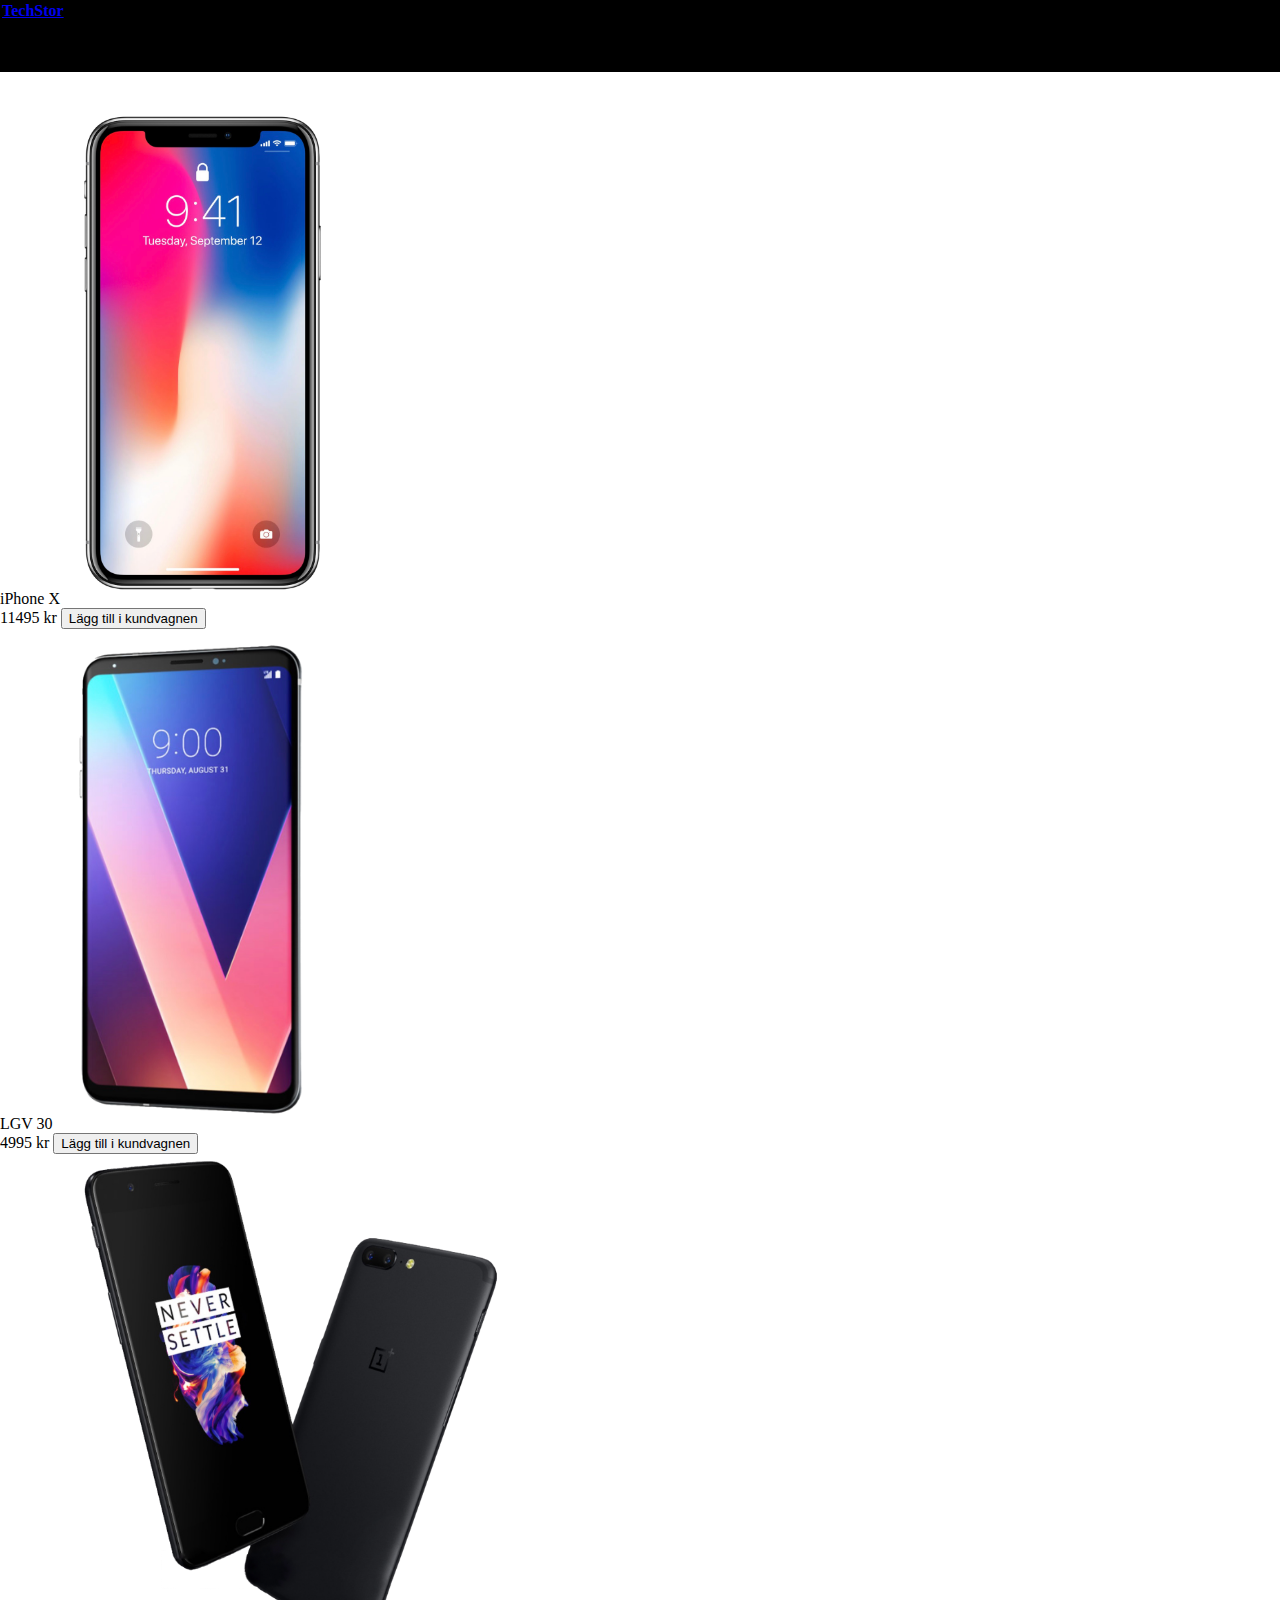
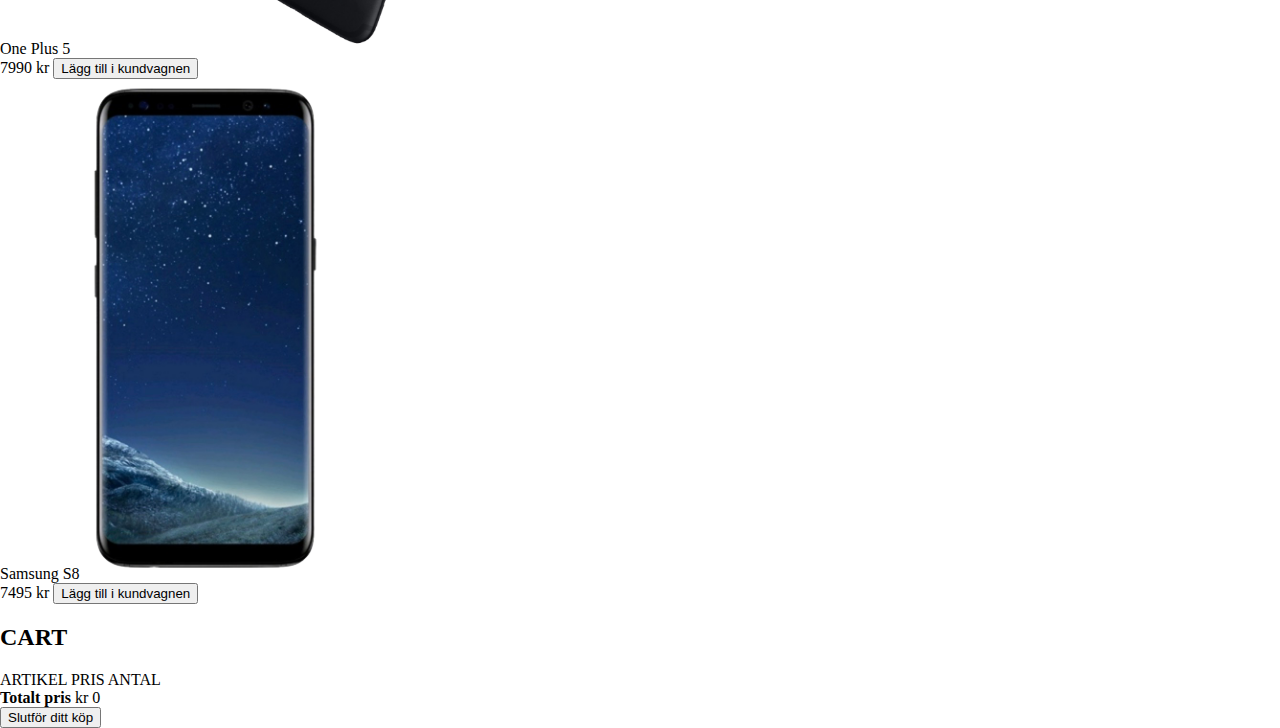
==== index.html @ aebd063b "initial commit" ====
<!DOCTYPE html>
<html>
    <head>
        <title>TechStor</title>
        <meta name="description" content="This is the description">
        <link rel="stylesheet" href="style.css">
        <script src="store.js" async></script>

        <link rel="stylesheet" href="https://stackpath.bootstrapcdn.com/bootstrap/4.1.3/css/bootstrap.min.css" integrity="sha384-MCw98/SFnGE8fJT3GXwEOngsV7Zt27NXFoaoApmYm81iuXoPkFOJwJ8ERdknLPMO" crossorigin="anonymous">
        <script src="https://code.jquery.com/jquery-3.3.1.slim.min.js" integrity="sha384-q8i/X+965DzO0rT7abK41JStQIAqVgRVzpbzo5smXKp4YfRvH+8abtTE1Pi6jizo" crossorigin="anonymous"></script>
        <script src="https://cdnjs.cloudflare.com/ajax/libs/popper.js/1.14.3/umd/popper.min.js" integrity="sha384-ZMP7rVo3mIykV+2+9J3UJ46jBk0WLaUAdn689aCwoqbBJiSnjAK/l8WvCWPIPm49" crossorigin="anonymous"></script>
        <script src="https://stackpath.bootstrapcdn.com/bootstrap/4.1.3/js/bootstrap.min.js" integrity="sha384-ChfqqxuZUCnJSK3+MXmPNIyE6ZbWh2IMqE241rYiqJxyMiZ6OW/JmZQ5stwEULTy" crossorigin="anonymous"></script>
        <link rel="stylesheet" href="https://use.fontawesome.com/releases/v5.5.0/css/all.css" integrity="sha384-B4dIYHKNBt8Bc12p+WXckhzcICo0wtJAoU8YZTY5qE0Id1GSseTk6S+L3BlXeVIU" crossorigin="anonymous">
    </head>
    <body>
        <!---------------------------Header nav bar-------------------------------->
        <nav class="navbar navbar-expand-sm bg-dark navbar-dark">
            <a class="navbar-brand" href="#">TechStor</a>
            <ul class="navbar-nav ">
                <li class="nav-item"><a class="nav-link numItems" href="#"></a></li>
                <a class="nav-link" href="cart.html"> <i class="fas fa-shopping-cart"></i></a></li>
            </ul>
        </nav>
        <!--------------------Shop items container------------------------------->
        <section class="row justify-content-center my-row">
            <div class="shop-items">
                <div class="shop-item">
                    <span class="shop-item-title">iPhone X</span>
                    <img class="shop-item-image" src="Images/iPhoneX.png" height="500" >
                    <div class="shop-item-details">
                        <span class="shop-item-price">11495 kr</span>
                        <button class="btn btn-primary shop-item-button" type="button">Lägg till i kundvagnen</button>
                    </div>
                </div>
                <div class="shop-item">
                    <span class="shop-item-title">LGV 30</span>
                    <img class="shop-item-image" src="Images/LGV30.png" height="500">
                    <div class="shop-item-details">
                        <span class="shop-item-price">4995 kr</span>
                        <button class="btn btn-primary shop-item-button"type="button">Lägg till i kundvagnen</button>
                    </div>
                </div>
                <div class="shop-item">
                    <span class="shop-item-title">One Plus 5</span>
                    <img class="shop-item-image" src="Images/OnePlus5.png" height="500">
                    <div class="shop-item-details">
                        <span class="shop-item-price">7990 kr</span>
                        <button class="btn btn-primary shop-item-button" type="button">Lägg till i kundvagnen</button>
                    </div>
                </div>
                <div class="shop-item">
                    <span class="shop-item-title">Samsung S8</span>
                    <img class="shop-item-image" src="Images/SamsungS8.png" height="500">
                    <div class="shop-item-details">
                        <span class="shop-item-price">7495 kr</span>
                        <button class="btn btn-primary shop-item-button" type="button">Lägg till i kundvagnen</button>
                    </div>
                </div>
            </div>
        </section>
        <!------------------------------Cart items container---------------------------------------------------->
        <section class="container content-section">
            <h2 class="section-header">CART</h2>
            <div class="cart-row">
                <span class="cart-item cart-header cart-column">ARTIKEL</span>
                <span class="cart-price cart-header cart-column">PRIS</span>
                <span class="cart-quantity cart-header cart-column">ANTAL</span>
            </div>
            <div class="cart-items">
            </div>
            <div class="cart-total">
                <strong class="cart-total-title">Totalt pris</strong>
                <span class="cart-total-price">kr 0</span>
            </div>
            <button class="btn btn-primary btn-purchase" type="button">Slutför ditt köp</button>
        </section>
        <!---------------------------------------------------------------------------------->
    </body>
</html>
---- style.css ----
body{
    margin: 0;
}

.navbar{
    margin-bottom: 2em;
    padding:0;
    border: 2px solid;
    font-weight: bold;
    background-color: black;
}
.navbar-header a {
    font-size: 2em;
    color: white;
}
.brandContainer {
    padding-left: 1em;
}

.shoppingCart {
    display: flex;
    flex-direction: row;
    font-size:2em;
}

.shoppingCart a {
    color: white;
}

.shoppingCart li {
    padding-right: 0.5em;
}

.nav-container {
    margin: 0;
    padding: 0;
}

.img {
    width: 50%;
}

.front-page-container {
    margin-top: 6.6em;
}

.buttonAddCart {
    margin-bottom: 3em;
    border-radius: 0.5em;
    background-color: #5696f4;
}
.my-row {
    background-color: #f6f6f4;
}

.my-col {
    font-size: 0.7em;
    margin-bottom: 5em;
}
.my-col p {
    font-weight: bold;
}
.my-col h1 {
    font-weight: bold;
}

@media only screen and (min-width: 768px){
    .img {
        width: 100%;
    }
    .my-col p {
        font-size: 1.3em;
    }
    .buttonAddCart {
        width: 60%;
        font-size: 2em;
    }
    .my-row {
        background-color: white;
    }
}
@media only screen and (min-width: 1024px){
    .img {
        width: 50%;
    }
    .my-col p {
        font-size: 1.5em;
    }
    .my-col h1 {
        font-size: 4em;
    }
    .my-row {
        background: white;
    }
}
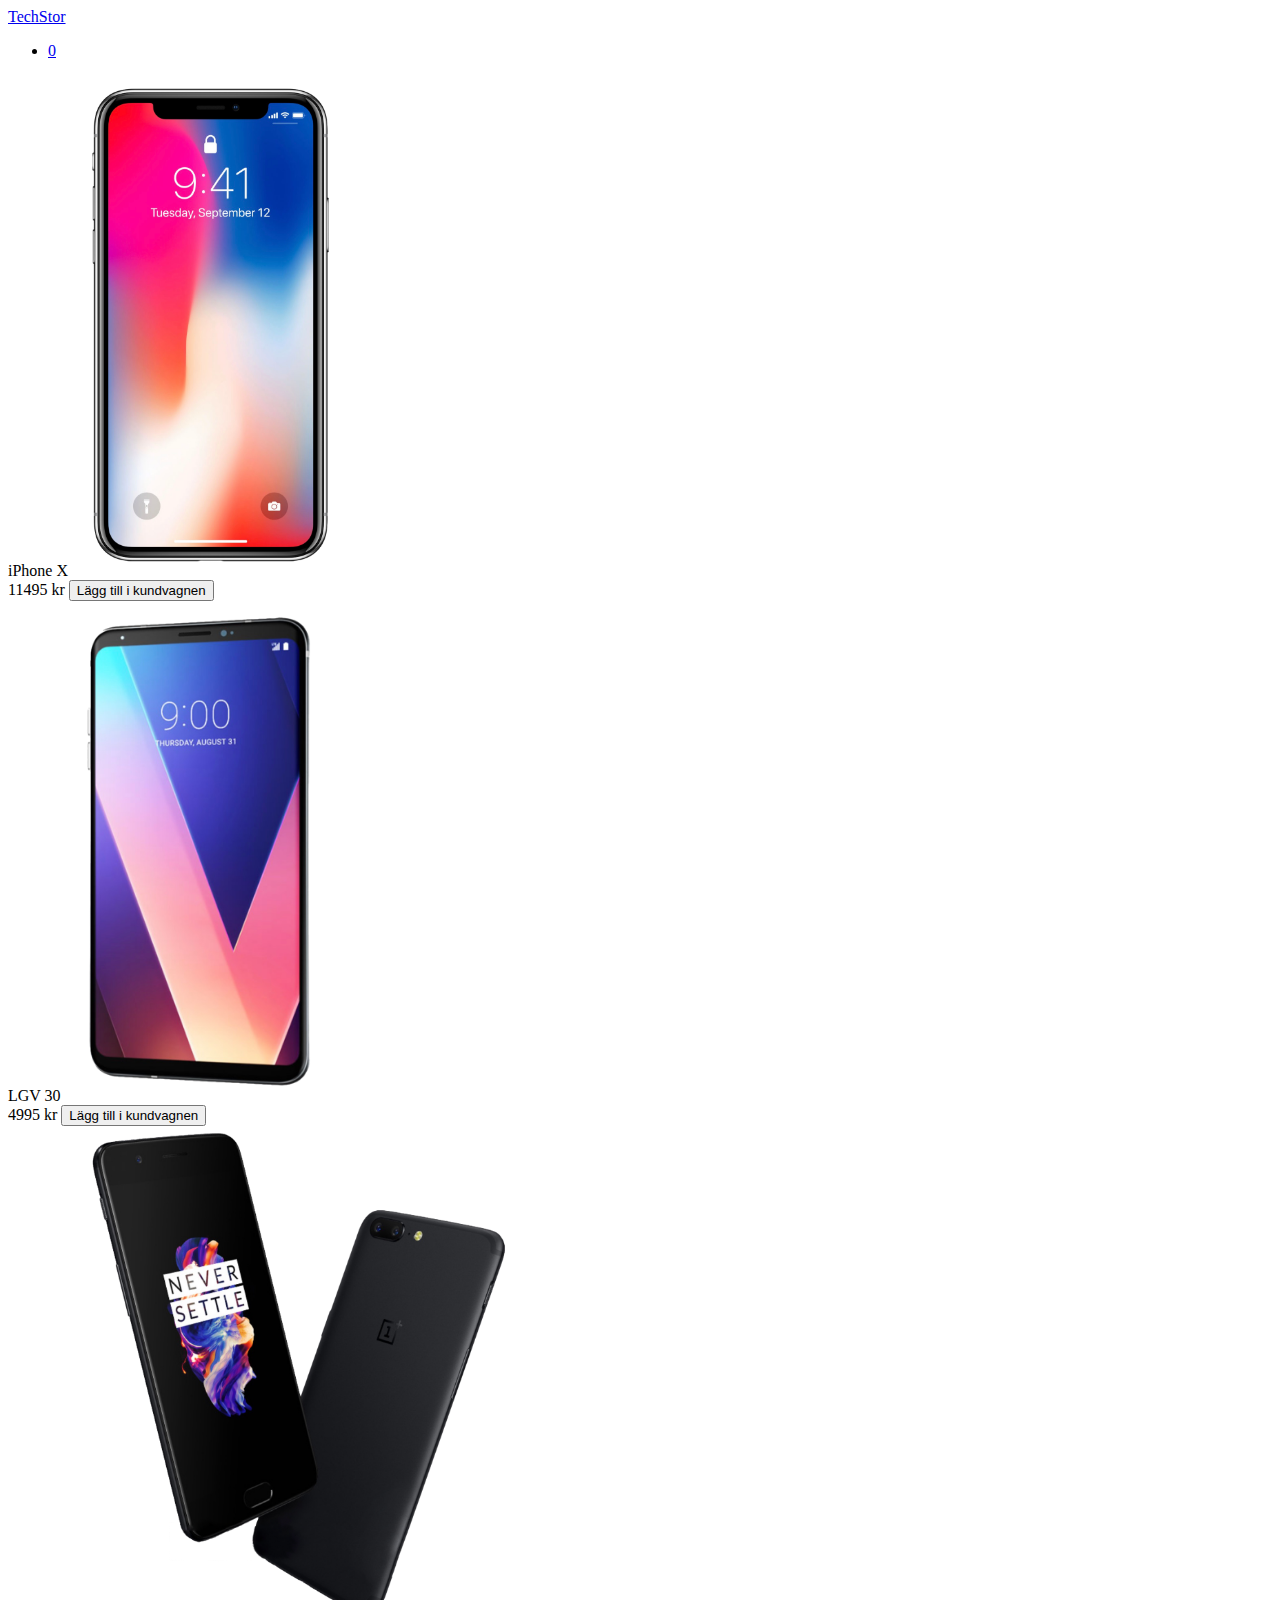
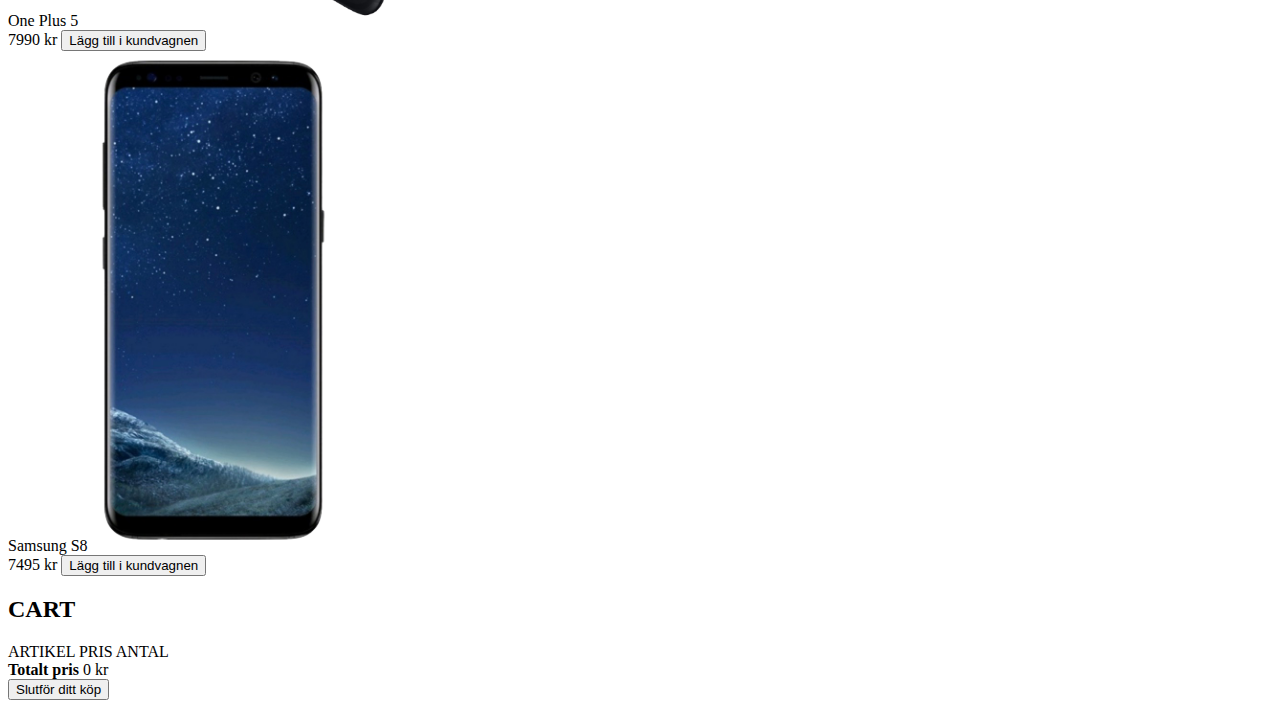
==== commit 0917851c: "Add prodactus and cart files:" ====
--- a/index.html
+++ b/index.html
@@ -17,7 +17,7 @@
         <nav class="navbar navbar-expand-sm bg-dark navbar-dark">
             <a class="navbar-brand" href="#">TechStor</a>
             <ul class="navbar-nav ">
-                <li class="nav-item"><a class="nav-link numItems" href="#"></a></li>
+                <li class="nav-item"><a class="nav-link numItems" href="#">0</a></li>
                 <a class="nav-link" href="cart.html"> <i class="fas fa-shopping-cart"></i></a></li>
             </ul>
         </nav>
@@ -70,7 +70,7 @@
             </div>
             <div class="cart-total">
                 <strong class="cart-total-title">Totalt pris</strong>
-                <span class="cart-total-price">kr 0</span>
+                <span class="cart-total-price">0 kr</span>
             </div>
             <button class="btn btn-primary btn-purchase" type="button">Slutför ditt köp</button>
         </section>
--- a/style.css
+++ b/style.css
@@ -1,4 +1,4 @@
-body{
+/* body{
     margin: 0;
 }
 
@@ -92,4 +92,4 @@
     .my-row {
         background: white;
     }
-}+} */